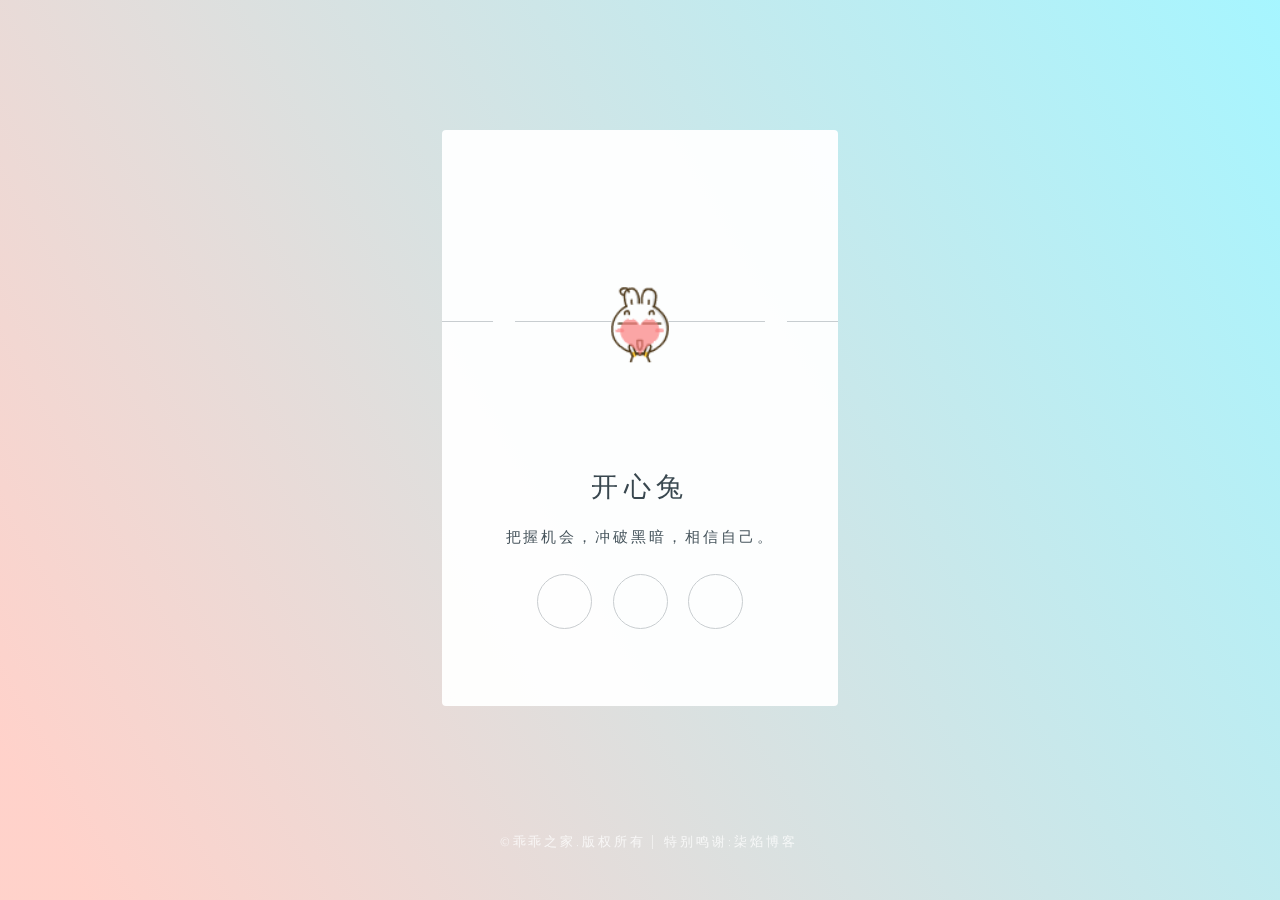
==== index.html @ 8434cc4c "个人主页" ====
<DOCTYPE >
<html>
	<head>
		<title>开心兔-重生</title>
      	<link rel="shortcuticon" href="/favicon.ico" />
		<meta name="keywords" content="开心兔,乖乖博客,重生" />
		<meta name="description" content="星星之火，可以燎原，一缕光能破黑暗。" />
		<meta charset="utf-8" />
		<meta name="viewport" content="width=device-width, initial-scale=1" />
		<!--[if lte IE 8]><script src="js/html5shiv.js"></script><![endif]-->
      <link rel="stylesheet" href="css/main.css" />
		<!--[if lte IE 9]><link rel="stylesheet" href="/css/ie9.css" /><![endif]-->
		<!--[if lte IE 8]><link rel="stylesheet" href="/css/ie8.css" /><![endif]-->
		<noscript><link rel="stylesheet" href="css/noscript.css" /></noscript>
	</head>
	<body class="is-loading">
     

		<!-- Wrapper -->
			<div id="wrapper">

				<!-- Main -->
					<section id="main">
						<header>
							<span class="avatar"><img src="logo.jpg" alt="你好啊！"  width="250px"/></span>
							<h1>开心兔</h1>
							<p>把握机会，冲破黑暗，相信自己。</p>
						</header>
						
						<footer>
							<ul class="icons">
							    <li><a href="https://yingzhen.wang" class="fa-home">博客</a></li>
							    <li><a href="https://ggbkb.com" class="fa-WordPress">网站</a></li>
							    <li><a href="https://weibo.com/3911672934" class="fa-weibo">微博</a></li>
							</ul>
						</footer>
					</section>

				<!-- Footer -->
					<footer id="footer">
						<ul class="copyright">
							<li>&copy;<a href="https://ggbkb.com">乖乖之家</a>.版权所有</li><li>特别鸣谢:<a href="https://wangwenbo.cn">柒焰博客</a></li>
                                 </ul>
                      <br>
 
 <!--                            <center><script type="text/javascript">var cnzz_protocol = (("https:" == document.location.protocol) ? " https://" : " http://");document.write(unescape("%3Cspan id='cnzz_stat_icon_1272829825'%3E%3C/span%3E%3Cscript src='" + cnzz_protocol + "s22.cnzz.com/z_stat.php%3Fid%3D1272829825%26show%3Dpic' type='text/javascript'%3E%3C/script%3E"));</script></center>
 -->
					</footer>

			</div>

		<!--Scripts -->
			<!--[if lte IE 8]><script src="//cdn.bootcss.com/respond.js/1.4.2/respond.min.js"></script><![endif]-->
			<script>
				if ('addEventListener' in window) {
					window.addEventListener('load', function() { document.body.className = document.body.className.replace(/\bis-loading\b/, ''); });
					document.body.className += (navigator.userAgent.match(/(MSIE|rv:11\.0)/) ? ' is-ie' : '');
				}
			</script>

      		<script>
			(function(){
			var bp = document.createElement('script');
			var curProtocol = window.location.protocol.split(':')[0];
			if (curProtocol === 'https') {
			bp.src = 'https://zz.bdstatic.com/linksubmit/push.js';
			}
			else {
			bp.src = 'http://push.zhanzhang.baidu.com/push.js';
			}
			var s = document.getElementsByTagName("script")[0];
			s.parentNode.insertBefore(bp, s);
			})();
			</script>
      
			<script>(function(){
			var src = (document.location.protocol == "http:") ? "http://js.passport.qihucdn.com/11.0.1.js?2d40d2a9dfdc6b1e8508435c47dd4ff7":"https://jspassport.ssl.qhimg.com/11.0.1.js?2d40d2a9dfdc6b1e8508435c47dd4ff7";
			document.write('<script src="' + src + '" id="sozz"><\/script>');
			})();
			</script>


	</body>
  

</html>
---- css/main.css ----
@charset "UTF-8";
@import url(https://apps.bdimg.com/libs/fontawesome/4.4.0/css/font-awesome.min.css);
@import url("https://fonts.googleapis.com/css?family=Source+Sans+Pro:300");

/*
	Identity by HTML5 UP
	html5up.net | @n33co
	Free for personal and commercial use under the CCA 3.0 license (html5up.net/license)
*/

/* Reset */

	html, body, div, span, applet, object, iframe, h1, h2, h3, h4, h5, h6, p, blockquote, pre, a, abbr, acronym, address, big, cite, code, del, dfn, em, img, ins, kbd, q, s, samp, small, strike, strong, sub, sup, tt, var, b, u, i, center, dl, dt, dd, ol, ul, li, fieldset, form, label, legend, table, caption, tbody, tfoot, thead, tr, th, td, article, aside, canvas, details, embed, figure, figcaption, footer, header, hgroup, menu, nav, output, ruby, section, summary, time, mark, audio, video {
		margin: 0;
		padding: 0;
		border: 0;
		font-size: 100%;
		font: inherit;
		vertical-align: baseline;
	}

	article, aside, details, figcaption, figure, footer, header, hgroup, menu, nav, section {
		display: block;
	}

	body {
		line-height: 1;
	}

	ol, ul {
		list-style: none;
	}

	blockquote, q {
		quotes: none;
	}

	blockquote:before, blockquote:after, q:before, q:after {
		content: '';
		content: none;
	}

	table {
		border-collapse: collapse;
		border-spacing: 0;
	}

	body {
		-webkit-text-size-adjust: none;
	}

/* Box Model */

	*, *:before, *:after {
		-moz-box-sizing: border-box;
		-webkit-box-sizing: border-box;
		box-sizing: border-box;
	}

/* Basic */

	@media screen and (max-width: 480px) {

		html, body {
			min-width: 320px;
		}

	}

	body.is-loading *, body.is-loading *:before, body.is-loading *:after {
		-moz-animation: none !important;
		-webkit-animation: none !important;
		-ms-animation: none !important;
		animation: none !important;
		-moz-transition: none !important;
		-webkit-transition: none !important;
		-ms-transition: none !important;
		transition: none !important;
	}

	html {
		height: 100%;
	}

	body {
		height: 100%;
		background-color: #ffffff;
		background-image: url(""), -moz-linear-gradient(60deg, rgba(255, 165, 150, 0.5) 5%, rgba(0, 228, 255, 0.35)), url("../../images/bg.jpg");
		background-image: url(""), -webkit-linear-gradient(60deg, rgba(255, 165, 150, 0.5) 5%, rgba(0, 228, 255, 0.35)), url("../../images/bg.jpg");
		background-image: url(""), -ms-linear-gradient(60deg, rgba(255, 165, 150, 0.5) 5%, rgba(0, 228, 255, 0.35)), url("../../images/bg.jpg");
		background-image: url(""), linear-gradient(60deg, rgba(255, 165, 150, 0.5) 5%, rgba(0, 228, 255, 0.35)), url("../../images/bg.jpg");
		background-repeat: repeat,			no-repeat,			no-repeat;
		background-size: 100px 100px, cover,				cover;
		background-position: top left,		center center,		bottom centr;
		background-attachment: fixed,			fixed,				fixed;
	}

		body:after {
			content: '';
			display: block;
			position: fixed;
			top: 0;
			left: 0;
			width: 100%;
			height: inherit;
			opacity: 0;
			z-index: 1;
			background-color: #ffffff;
			background-image: url(""), -moz-linear-gradient(60deg, rgba(255, 165, 150, 0.5) 5%, rgba(0, 228, 255, 0.35));
			background-image: url(""), -webkit-linear-gradient(60deg, rgba(255, 165, 150, 0.5) 5%, rgba(0, 228, 255, 0.35));
			background-image: url(""), -ms-linear-gradient(60deg, rgba(255, 165, 150, 0.5) 5%, rgba(0, 228, 255, 0.35));
			background-image: url(""), linear-gradient(60deg, rgba(255, 165, 150, 0.5) 5%, rgba(0, 228, 255, 0.35));
			background-repeat: repeat,			no-repeat;
			background-size: 100px 100px, cover;
			background-position: top left,		center center;
			-moz-transition: opacity 1.75s ease-out;
			-webkit-transition: opacity 1.75s ease-out;
			-ms-transition: opacity 1.75s ease-out;
			transition: opacity 1.75s ease-out;
		}

		body.is-loading:after {
			opacity: 1;
		}

/* Type */

	body, input, select, textarea {
		color: #414f57;
		font-family: "Source Sans Pro", Helvetica, sans-serif;
		font-size: 14pt;
		font-weight: 300;
		line-height: 2;
		letter-spacing: 0.2em;
		text-transform: uppercase;
	}

		@media screen and (max-width: 1680px) {

			body, input, select, textarea {
				font-size: 11pt;
			}

		}

		@media screen and (max-width: 480px) {

			body, input, select, textarea {
				font-size: 10pt;
				line-height: 1.75;
			}

		}

	a {
		-moz-transition: color 0.2s ease, border-color 0.2s ease;
		-webkit-transition: color 0.2s ease, border-color 0.2s ease;
		-ms-transition: color 0.2s ease, border-color 0.2s ease;
		transition: color 0.2s ease, border-color 0.2s ease;
		color: inherit;
		text-decoration: none;
	}

		a:before {
			-moz-transition: color 0.2s ease, text-shadow 0.2s ease;
			-webkit-transition: color 0.2s ease, text-shadow 0.2s ease;
			-ms-transition: color 0.2s ease, text-shadow 0.2s ease;
			transition: color 0.2s ease, text-shadow 0.2s ease;
		}

		a:hover {
			color: #ff7496;
		}

	strong, b {
		color: #313f47;
	}

	em, i {
		font-style: italic;
	}

	p {
		margin: 0 0 1.5em 0;
	}

	h1, h2, h3, h4, h5, h6 {
		color: #313f47;
		line-height: 1.5;
		margin: 0 0 0.75em 0;
	}

		h1 a, h2 a, h3 a, h4 a, h5 a, h6 a {
			color: inherit;
			text-decoration: none;
		}

	h1 {
		font-size: 1.85em;
		letter-spacing: 0.22em;
		margin: 0 0 0.525em 0;
	}

	h2 {
		font-size: 1.25em;
	}

	h3 {
		font-size: 1em;
	}

	h4 {
		font-size: 1em;
	}

	h5 {
		font-size: 1em;
	}

	h6 {
		font-size: 1em;
	}

	@media screen and (max-width: 480px) {

		h1 {
			font-size: 1.65em;
		}

	}

	sub {
		font-size: 0.8em;
		position: relative;
		top: 0.5em;
	}

	sup {
		font-size: 0.8em;
		position: relative;
		top: -0.5em;
	}

	hr {
		border: 0;
		border-bottom: solid 1px #c8cccf;
		margin: 3em 0;
	}

/* Form */

	form {
		margin: 0 0 1.5em 0;
	}

		form > .field {
			margin: 0 0 1.5em 0;
		}

			form > .field > :last-child {
				margin-bottom: 0;
			}

	label {
		color: #313f47;
		display: block;
		font-size: 0.9em;
		margin: 0 0 0.75em 0;
	}

	input[type="text"],
	input[type="password"],
	input[type="email"],
	input[type="tel"],
	select,
	textarea {
		-moz-appearance: none;
		-webkit-appearance: none;
		-ms-appearance: none;
		appearance: none;
		border-radius: 4px;
		border: solid 1px #c8cccf;
		color: inherit;
		display: block;
		outline: 0;
		padding: 0 1em;
		text-decoration: none;
		width: 100%;
	}

		input[type="text"]:invalid,
		input[type="password"]:invalid,
		input[type="email"]:invalid,
		input[type="tel"]:invalid,
		select:invalid,
		textarea:invalid {
			box-shadow: none;
		}

		input[type="text"]:focus,
		input[type="password"]:focus,
		input[type="email"]:focus,
		input[type="tel"]:focus,
		select:focus,
		textarea:focus {
			border-color: #ff7496;
		}

	.select-wrapper {
		text-decoration: none;
		display: block;
		position: relative;
	}

		.select-wrapper:before {
			content: "�?;
			-moz-osx-font-smoothing: grayscale;
			-webkit-font-smoothing: antialiased;
			font-family: FontAwesome;
			font-style: normal;
			font-weight: normal;
			text-transform: none !important;
		}

		.select-wrapper:before {
			color: #c8cccf;
			display: block;
			height: 2.75em;
			line-height: 2.75em;
			pointer-events: none;
			position: absolute;
			right: 0;
			text-align: center;
			top: 0;
			width: 2.75em;
		}

		.select-wrapper select::-ms-expand {
			display: none;
		}

	input[type="text"],
	input[type="password"],
	input[type="email"],
	select {
		height: 2.75em;
	}

	textarea {
		padding: 0.75em 1em;
	}

	input[type="checkbox"],
	input[type="radio"] {
		-moz-appearance: none;
		-webkit-appearance: none;
		-ms-appearance: none;
		appearance: none;
		display: block;
		float: left;
		margin-right: -2em;
		opacity: 0;
		width: 1em;
		z-index: -1;
	}

		input[type="checkbox"] + label,
		input[type="radio"] + label {
			text-decoration: none;
			color: #414f57;
			cursor: pointer;
			display: inline-block;
			font-size: 1em;
			font-weight: 300;
			padding-left: 2.4em;
			padding-right: 0.75em;
			position: relative;
		}

			input[type="checkbox"] + label:before,
			input[type="radio"] + label:before {
				-moz-osx-font-smoothing: grayscale;
				-webkit-font-smoothing: antialiased;
				font-family: FontAwesome;
				font-style: normal;
				font-weight: normal;
				text-transform: none !important;
			}

			input[type="checkbox"] + label:before,
			input[type="radio"] + label:before {
				border-radius: 4px;
				border: solid 1px #c8cccf;
				content: '';
				display: inline-block;
				height: 1.65em;
				left: 0;
				line-height: 1.58125em;
				position: absolute;
				text-align: center;
				top: 0.15em;
				width: 1.65em;
			}

		input[type="checkbox"]:checked + label:before,
		input[type="radio"]:checked + label:before {
			color: #ff7496;
			content: '\f00c';
		}

		input[type="checkbox"]:focus + label:before,
		input[type="radio"]:focus + label:before {
			border-color: #ff7496;
		}

	input[type="checkbox"] + label:before {
		border-radius: 4px;
	}

	input[type="radio"] + label:before {
		border-radius: 100%;
	}

	::-webkit-input-placeholder {
		color: #616f77 !important;
		opacity: 1.0;
	}

	:-moz-placeholder {
		color: #616f77 !important;
		opacity: 1.0;
	}

	::-moz-placeholder {
		color: #616f77 !important;
		opacity: 1.0;
	}

	:-ms-input-placeholder {
		color: #616f77 !important;
		opacity: 1.0;
	}

	.formerize-placeholder {
		color: #616f77 !important;
		opacity: 1.0;
	}

/* Icon */

	.icon {
		text-decoration: none;
		position: relative;
		border-bottom: none;
	}

		.icon:before {
			-moz-osx-font-smoothing: grayscale;
			-webkit-font-smoothing: antialiased;
			font-family: FontAwesome;
			font-style: normal;
			font-weight: normal;
			text-transform: none !important;
		}

		.icon > .label {
			display: none;
		}

/* List */

	ol {
		list-style: decimal;
		margin: 0 0 1.5em 0;
		padding-left: 1.25em;
	}

		ol li {
			padding-left: 0.25em;
		}

	ul {
		list-style: disc;
		margin: 0 0 1.5em 0;
		padding-left: 1em;
	}

		ul li {
			padding-left: 0.5em;
		}

		ul.alt {
			list-style: none;
			padding-left: 0;
		}

			ul.alt li {
				border-top: solid 1px #c8cccf;
				padding: 0.5em 0;
			}

				ul.alt li:first-child {
					border-top: 0;
					padding-top: 0;
				}

		ul.icons {
			cursor: default;
			list-style: none;
			padding-left: 0;
			margin-top: -0.675em;
		}

			ul.icons li {
				display: inline-block;
				padding: 0.675em 0.5em;
			}

				ul.icons li a {
					text-decoration: none;
					position: relative;
					display: block;
					width: 3.75em;
					height: 3.75em;
					border-radius: 100%;
					border: solid 1px #c8cccf;
					line-height: 3.75em;
					overflow: hidden;
					text-align: center;
					text-indent: 3.75em;
					white-space: nowrap;
				}

					ul.icons li a:before {
						-moz-osx-font-smoothing: grayscale;
						-webkit-font-smoothing: antialiased;
						font-family: FontAwesome;
						font-style: normal;
						font-weight: normal;
						text-transform: none !important;
					}

					ul.icons li a:before {
						color: #ffffff;
						text-shadow: 1.25px 0px 0px #c8cccf, -1.25px 0px 0px #c8cccf, 0px 1.25px 0px #c8cccf, 0px -1.25px 0px #c8cccf;
					}

					ul.icons li a:hover:before {
						text-shadow: 1.25px 0px 0px #ff7496, -1.25px 0px 0px #ff7496, 0px 1.25px 0px #ff7496, 0px -1.25px 0px #ff7496;
					}

					ul.icons li a:before {
						position: absolute;
						top: 0;
						left: 0;
						width: inherit;
						height: inherit;
						font-size: 1.85rem;
						line-height: inherit;
						text-align: center;
						text-indent: 0;
					}

					ul.icons li a:hover {
						border-color: #ff7496;
					}

			@media screen and (max-width: 480px) {

				ul.icons li a:before {
					font-size: 1.5rem;
				}

			}

		ul.actions {
			cursor: default;
			list-style: none;
			padding-left: 0;
		}

			ul.actions li {
				display: inline-block;
				padding: 0 0.75em 0 0;
				vertical-align: middle;
			}

				ul.actions li:last-child {
					padding-right: 0;
				}

	dl {
		margin: 0 0 1.5em 0;
	}

		dl dt {
			display: block;
			margin: 0 0 0.75em 0;
		}

		dl dd {
			margin-left: 1.5em;
		}

/* Button */

	input[type="submit"],
	input[type="reset"],
	input[type="button"],
	button,
	.button {
		-moz-appearance: none;
		-webkit-appearance: none;
		-ms-appearance: none;
		appearance: none;
		-moz-transition: background-color 0.2s ease-in-out, border-color 0.2s ease-in-out, color 0.2s ease-in-out;
		-webkit-transition: background-color 0.2s ease-in-out, border-color 0.2s ease-in-out, color 0.2s ease-in-out;
		-ms-transition: background-color 0.2s ease-in-out, border-color 0.2s ease-in-out, color 0.2s ease-in-out;
		transition: background-color 0.2s ease-in-out, border-color 0.2s ease-in-out, color 0.2s ease-in-out;
		display: inline-block;
		height: 2.75em;
		line-height: 2.75em;
		padding: 0 1.5em;
		background-color: transparent;
		border-radius: 4px;
		border: solid 1px #c8cccf;
		color: #414f57 !important;
		cursor: pointer;
		text-align: center;
		text-decoration: none;
		white-space: nowrap;
	}

		input[type="submit"]:hover,
		input[type="reset"]:hover,
		input[type="button"]:hover,
		button:hover,
		.button:hover {
			border-color: #ff7496;
			color: #ff7496 !important;
		}

		input[type="submit"].icon,
		input[type="reset"].icon,
		input[type="button"].icon,
		button.icon,
		.button.icon {
			padding-left: 1.35em;
		}

			input[type="submit"].icon:before,
			input[type="reset"].icon:before,
			input[type="button"].icon:before,
			button.icon:before,
			.button.icon:before {
				margin-right: 0.5em;
			}

		input[type="submit"].fit,
		input[type="reset"].fit,
		input[type="button"].fit,
		button.fit,
		.button.fit {
			display: block;
			width: 100%;
			margin: 0 0 0.75em 0;
		}

		input[type="submit"].small,
		input[type="reset"].small,
		input[type="button"].small,
		button.small,
		.button.small {
			font-size: 0.8em;
		}

		input[type="submit"].big,
		input[type="reset"].big,
		input[type="button"].big,
		button.big,
		.button.big {
			font-size: 1.35em;
		}

		input[type="submit"].disabled, input[type="submit"]:disabled,
		input[type="reset"].disabled,
		input[type="reset"]:disabled,
		input[type="button"].disabled,
		input[type="button"]:disabled,
		button.disabled,
		button:disabled,
		.button.disabled,
		.button:disabled {
			-moz-pointer-events: none;
			-webkit-pointer-events: none;
			-ms-pointer-events: none;
			pointer-events: none;
			opacity: 0.5;
		}

/* Main */

	#main {
		position: relative;
		max-width: 100%;
		min-width: 27em;
		padding: 4.5em 3em 3em 3em ;
		background: #ffffff;
		border-radius: 4px;
		cursor: default;
		opacity: 0.95;
		text-align: center;
		-moz-transform-origin: 50% 50%;
		-webkit-transform-origin: 50% 50%;
		-ms-transform-origin: 50% 50%;
		transform-origin: 50% 50%;
		-moz-transform: rotateX(0deg);
		-webkit-transform: rotateX(0deg);
		-ms-transform: rotateX(0deg);
		transform: rotateX(0deg);
		-moz-transition: opacity 1s ease, -moz-transform 1s ease;
		-webkit-transition: opacity 1s ease, -webkit-transform 1s ease;
		-ms-transition: opacity 1s ease, -ms-transform 1s ease;
		transition: opacity 1s ease, transform 1s ease;
	}

		#main .avatar {
			position: relative;
			display: block;
			margin-bottom: 1.5em;
		}

			#main .avatar img {
				display: block;
				margin: 0 auto;
				border-radius: 100%;
				box-shadow: 0 0 0 1.5em #ffffff;
			}

			#main .avatar:before {
				content: '';
				display: block;
				position: absolute;
				top: 50%;
				left: -3em;
				width: calc(100% + 6em);
				height: 1px;
				z-index: -1;
				background: #c8cccf;
			}

		@media screen and (max-width: 480px) {

			#main {
				min-width: 0;
				width: 100%;
				padding: 4em 2em 2.5em 2em ;
			}

				#main .avatar:before {
					left: -2em;
					width: calc(100% + 4em);
				}

		}

		body.is-loading #main {
			opacity: 0;
			-moz-transform: rotateX(15deg);
			-webkit-transform: rotateX(15deg);
			-ms-transform: rotateX(15deg);
			transform: rotateX(15deg);
		}

/* Footer */

	#footer {
		-moz-align-self: -moz-flex-end;
		-webkit-align-self: -webkit-flex-end;
		-ms-align-self: -ms-flex-end;
		align-self: flex-end;
		width: 100%;
		padding: 1.5em 0 0 0;
		color: rgba(255, 255, 255, 0.75);
		cursor: default;
		text-align: center;
	}

		#footer .copyright {
			margin: 0;
			padding: 0;
			font-size: 0.9em;
			list-style: none;
		}

			#footer .copyright li {
				display: inline-block;
				margin: 0 0 0 0.45em;
				padding: 0 0 0 0.85em;
				border-left: solid 1px rgba(255, 255, 255, 0.5);
				line-height: 1;
			}

				#footer .copyright li:first-child {
					border-left: 0;
				}

/* Wrapper */

	#wrapper {
		display: -moz-flex;
		display: -webkit-flex;
		display: -ms-flex;
		display: flex;
		-moz-align-items: center;
		-webkit-align-items: center;
		-ms-align-items: center;
		align-items: center;
		-moz-justify-content: space-between;
		-webkit-justify-content: space-between;
		-ms-justify-content: space-between;
		justify-content: space-between;
		-moz-flex-direction: column;
		-webkit-flex-direction: column;
		-ms-flex-direction: column;
		flex-direction: column;
		-moz-perspective: 1000px;
		-webkit-perspective: 1000px;
		-ms-perspective: 1000px;
		perspective: 1000px;
		position: relative;
		min-height: 100%;
		padding: 1.5em;
		z-index: 2;
	}

		#wrapper > * {
			z-index: 1;
		}

		#wrapper:before {
			content: '';
			display: block;
		}

		@media screen and (max-width: 360px) {

			#wrapper {
				padding: 0.75em;
			}

		}

		body.is-ie #wrapper {
			height: 100%;
		}
---- css/ie9.css ----
/*
	Identity by HTML5 UP
	html5up.net | @n33co
	Free for personal and commercial use under the CCA 3.0 license (html5up.net/license)
*/

/* Basic */

	body {
		background-image: url("../../images/bg.jpg");
		background-repeat: no-repeat;
		background-size: cover;
		background-position: bottom center;
		background-attachment: fixed;
	}

		body:after {
			display: none;
		}

/* List */

	ul.icons li a:before {
		color: #c8cccf;
	}

	ul.icons li a:hover:before {
		color: #ff7496;
	}

/* Wrapper */

	#wrapper {
		text-align: center;
	}

/* Main */

	#main {
		display: inline-block;
	}
---- css/ie8.css ----
/*
	Identity by HTML5 UP
	html5up.net | @n33co
	Free for personal and commercial use under the CCA 3.0 license (html5up.net/license)
*/

/* List */

	ul.icons li a {
		-ms-behavior: url("assets/js/PIE.htc");
	}

		ul.icons li a:before {
			text-align: center;
			font-size: 26px;
		}

/* Main */

	#main {
		-ms-behavior: url("assets/js/PIE.htc");
	}

		#main .avatar img {
			-ms-behavior: url("assets/js/PIE.htc");
		}

/* Footer */

	#footer {
		color: #fff;
	}

		#footer .copyright li {
			border-left: solid 1px #fff;
		}
---- css/noscript.css ----
/*
	Identity by HTML5 UP
	html5up.net | @n33co
	Free for personal and commercial use under the CCA 3.0 license (html5up.net/license)
*/

/* Basic */

	body:after {
		display: none;
	}

/* Main */

	#main {
		-moz-transform: none !important;
		-webkit-transform: none !important;
		-ms-transform: none !important;
		transform: none !important;
		opacity: 1 !important;
	}
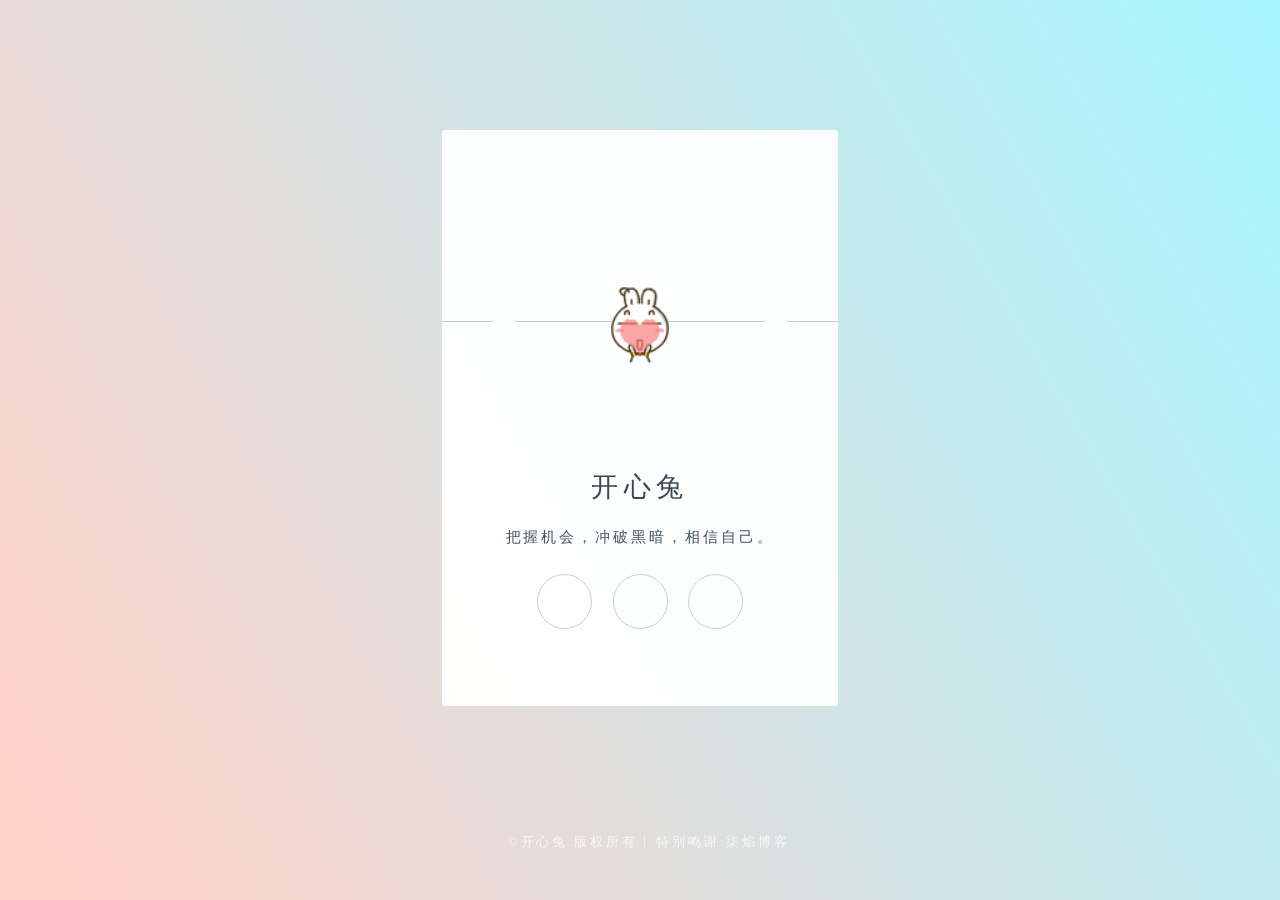
==== commit 3d346906: "Update index.html" ====
--- a/index.html
+++ b/index.html
@@ -1,9 +1,9 @@
 <DOCTYPE >
 <html>
 	<head>
-		<title>开心兔-重生</title>
+		<title>开心兔-几杯懒散几杯愁</title>
       	<link rel="shortcuticon" href="/favicon.ico" />
-		<meta name="keywords" content="开心兔,乖乖博客,重生" />
+		<meta name="keywords" content="开心兔,乖乖博客,重生，几杯懒散几杯愁" />
 		<meta name="description" content="星星之火，可以燎原，一缕光能破黑暗。" />
 		<meta charset="utf-8" />
 		<meta name="viewport" content="width=device-width, initial-scale=1" />
@@ -29,8 +29,8 @@
 						
 						<footer>
 							<ul class="icons">
-							    <li><a href="https://yingzhen.wang" class="fa-home">博客</a></li>
-							    <li><a href="https://ggbkb.com" class="fa-WordPress">网站</a></li>
+							    <li><a href="https://bi6.top" class="fa-home">博客</a></li>
+							    <li><a href="https://bi6.top" class="fa-WordPress">网站</a></li>
 							    <li><a href="https://weibo.com/3911672934" class="fa-weibo">微博</a></li>
 							</ul>
 						</footer>
@@ -39,7 +39,7 @@
 				<!-- Footer -->
 					<footer id="footer">
 						<ul class="copyright">
-							<li>&copy;<a href="https://ggbkb.com">乖乖之家</a>.版权所有</li><li>特别鸣谢:<a href="https://wangwenbo.cn">柒焰博客</a></li>
+							<li>&copy;<a href="https://bi6.top">开心兔</a>.版权所有</li><li>特别鸣谢:<a href="https://wangwenbo.cn">柒焰博客</a></li>
                                  </ul>
                       <br>
  
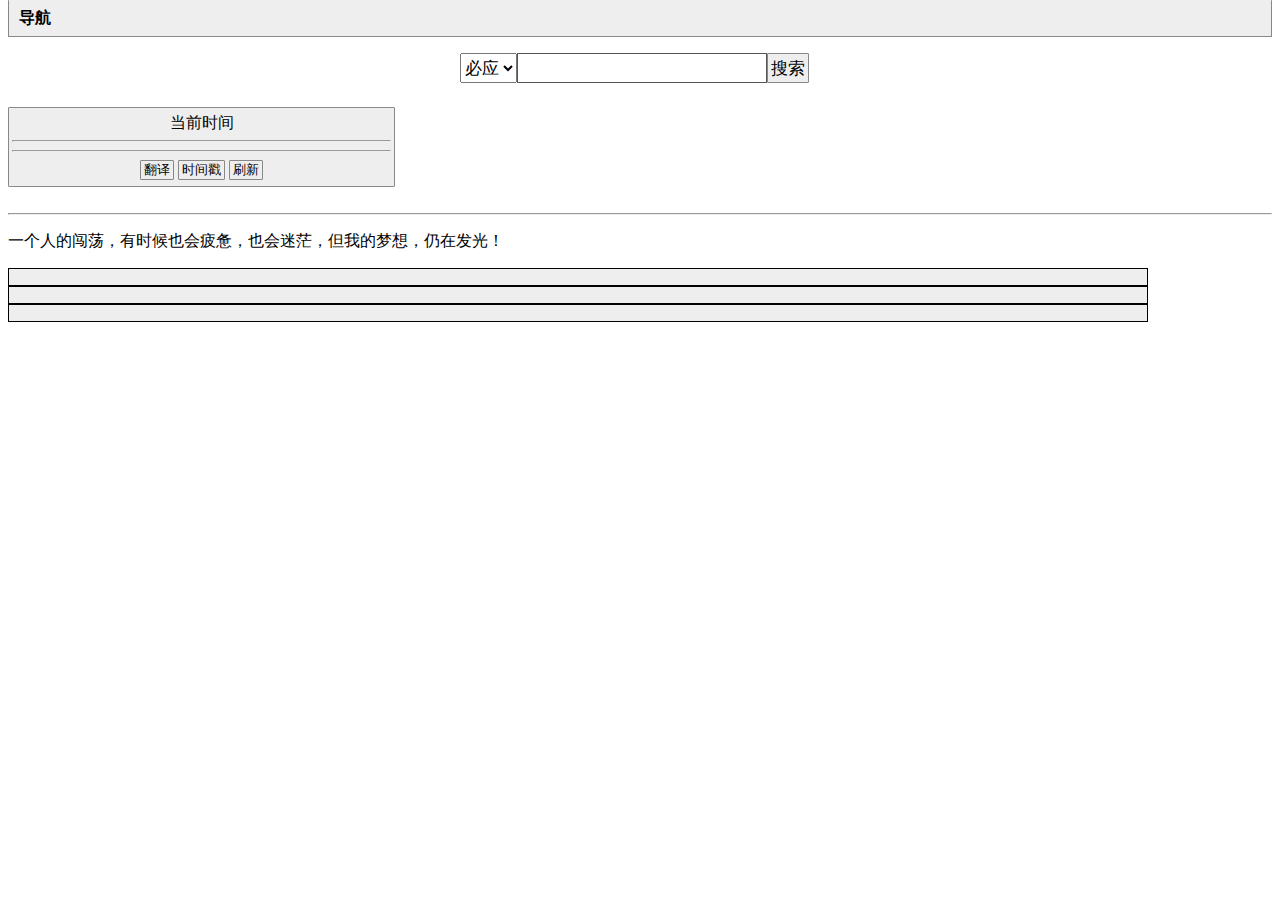
==== commit 13d3ef68: "更新主页" ====
--- a/index.html
+++ b/index.html
@@ -1,86 +1,521 @@
-<DOCTYPE >
+<!-- TODO 网站名称之间不要加空格，程序自动处理 -->
 <html>
-	<head>
-		<title>开心兔-几杯懒散几杯愁</title>
-      	<link rel="shortcuticon" href="/favicon.ico" />
-		<meta name="keywords" content="开心兔,乖乖博客,重生，几杯懒散几杯愁" />
-		<meta name="description" content="星星之火，可以燎原，一缕光能破黑暗。" />
-		<meta charset="utf-8" />
-		<meta name="viewport" content="width=device-width, initial-scale=1" />
-		<!--[if lte IE 8]><script src="js/html5shiv.js"></script><![endif]-->
-      <link rel="stylesheet" href="css/main.css" />
-		<!--[if lte IE 9]><link rel="stylesheet" href="/css/ie9.css" /><![endif]-->
-		<!--[if lte IE 8]><link rel="stylesheet" href="/css/ie8.css" /><![endif]-->
-		<noscript><link rel="stylesheet" href="css/noscript.css" /></noscript>
-	</head>
-	<body class="is-loading">
-     
-
-		<!-- Wrapper -->
-			<div id="wrapper">
-
-				<!-- Main -->
-					<section id="main">
-						<header>
-							<span class="avatar"><img src="logo.jpg" alt="你好啊！"  width="250px"/></span>
-							<h1>开心兔</h1>
-							<p>把握机会，冲破黑暗，相信自己。</p>
-						</header>
-						
-						<footer>
-							<ul class="icons">
-							    <li><a href="https://bi6.top" class="fa-home">博客</a></li>
-							    <li><a href="https://bi6.top" class="fa-WordPress">网站</a></li>
-							    <li><a href="https://weibo.com/3911672934" class="fa-weibo">微博</a></li>
-							</ul>
-						</footer>
-					</section>
-
-				<!-- Footer -->
-					<footer id="footer">
-						<ul class="copyright">
-							<li>&copy;<a href="https://bi6.top">开心兔</a>.版权所有</li><li>特别鸣谢:<a href="https://wangwenbo.cn">柒焰博客</a></li>
-                                 </ul>
-                      <br>
- 
- <!--                            <center><script type="text/javascript">var cnzz_protocol = (("https:" == document.location.protocol) ? " https://" : " http://");document.write(unescape("%3Cspan id='cnzz_stat_icon_1272829825'%3E%3C/span%3E%3Cscript src='" + cnzz_protocol + "s22.cnzz.com/z_stat.php%3Fid%3D1272829825%26show%3Dpic' type='text/javascript'%3E%3C/script%3E"));</script></center>
- -->
-					</footer>
-
+<head>
+<meta charset="utf-8">
+<title>导航</title>
+<base target="_blank" />
+<link rel="icon" href="[data-uri]" type="image/svg+xml">  
+<meta name="viewport" content="width=device-width, initial-scale= 1.0,user-scalable=no, minimum-scale= 1.0, maximum-scale= 1.0"/>
+
+<style type="text/css">
+:root{
+	--colors:CanvasText;
+	--back-color:Canvas;
+	--deep-color:#eee;
+}
+body{
+	background-color: Canvas;
+	color: CanvasText;
+	color-scheme: light dark;
+}
+a:link {color:var(--colors);}
+a:visited {color:var(--colors);}
+a:hover {color:#03E;}
+a{text-decoration:none;}
+
+.aa{
+	overflow:hidden;
+	width:20%;
+	font-size:16px;
+	height:40px;
+	line-height:40px;
+	float:left;
+	text-align:center;
+}
+.ab{
+	overflow:hidden;
+	width:50%;
+	font-size:16px;
+	height:40px;
+	line-height:40px;
+	float:left;
+	text-align:center;
+}
+.cd{
+	width:22%;
+	height:30px;
+	font-size:16px;
+	padding:0px;
+}
+.an{
+	background:var(--deep-color);
+	border:1px solid #888;
+	border-radius:1px;
+	margin:0;
+	padding:0 3px;
+}
+@media(prefers-color-scheme:dark){/* 检测夜间模式 */
+    :root{--deep-color:#333;}
+}
+.BDiv{
+	width:100%;
+	margin-bottom: 20px;
+}
+.ADiv{
+	width:100%;
+	background:var(--deep-color);
+	border:1px solid #888;
+}
+</style>
+</head>
+
+<body topmargin="0">
+<script>
+web={
+	"v":"6",
+	"right":{
+		"first":[
+			{"url":"http://mail.qq.com/","title":"QQ邮箱","text":""},
+			{"url":"https://outlook.live.com/","title":"Outlook","text":""},
+			{"url":"http://mail.163.com/","title":"163邮箱","text":""},
+			{"url":"https:/exmail.qq.com","title":"腾讯企邮","text":""},
+		],
+		"second":[
+			
+			
+	},
+	"left":{
+		"first":[
+			{"url":"http://www.people.com.cn/","title":"人民网","text":""},
+			{"url":"http://bilibili.com","title":"哔哩哔哩","text":""},
+			
+		],
+		"second":[
+			{"url":"https://www.cihai.com.cn/home","title":"辞海","text":""},
+			{"url":"https://xiageba.com/","title":"下歌吧","text":""},
+			{"url":"http://ncpa-classic.cntv.cn/special/gdyysx/top100/index.shtml","title":"古典音乐","text":""},
+			{"url":"https://www.kdocs.cn/latest","title":"金山文档","text":""},
+			{"url":"http://mp.weixin.qq.com/","title":"公众号","text":""},
+			{"url":"http://theuselessweb.com/","title":"乱七八糟","text":""},
+			{"url":"https://wantwords.net/","title":"万词王","text":""},
+			{"url":"http://earth.nullschool.net/zh-cn","title":"全球气象","text":""},
+			{"url":"http://www.gditu.net/","title":"卫星地图","text":""},
+			{"url":"https://gitstars.cfour.top/","title":"gitstars","text":""},
+			{"url":"https://weread.qq.com/","title":"微信读书","text":""},
+			{"url":"https://web.archive.org/","title":"网络档案","text":""},
+			
+		],
+		"div":[
+			{
+				"name": "web云",
+				"links":[
+					{"url":"http://console.cloud.tencent.com","title":"腾讯云","text":""},
+					{"url":"https://www.rainyun.cc/","title":"雨云","text":""},
+					{"url":"https://cloud.baidu.com/","title":"百度云","text":""},
+					{"url":"https://portal.qiniu.com/kodo/bucket","title":"牛七云","text":""},
+					{"url":"https://www.huaweicloud.com/intl/zh-cn","title":"华为云","text":""},
+					{"url":"https://cn.aliyun.com/","title":"阿里云","text":""},
+				]
+			},
+			{
+				"name": "AI",
+				"links":[
+					{"url":"https://kimi.moonshot.cn/","title":"KiMiAI","text":""},
+					{"url":"https://app.suno.ai/","title":"sunoAI","text":""},
+					{"url":"https://copilot.microsoft.com/","title":"Copilot","text":""},
+					{"url":"https://xinghuo.xfyun.cn/desk","title":"讯飞星火","text":""},
+					{"url":"https://yiyan.baidu.com/","title":"文心一言","text":""},
+					{"url":"https://chat.sensetime.com/wb","title":"商汤","text":""},
+					{"url":"https://chatglm.cn/detail","title":"质谱","text":""},
+					{"url":"https://www.doubao.com/chat/","title":"豆包","text":""},
+					{"url":"https://qianwen.aliyun.com/","title":"通义千问","text":""},
+					{"url":"https://tongyi.aliyun.com/zhiwen","title":"通义智文","text":""},
+					{"url":"https://tingwu.aliyun.com/home","title":"通义听悟","text":""},
+					{"url":"https://hunyuan.tencent.com/","title":"混元","text":""},
+					{"url":"https://chat.tiangong.cn/","title":"天工","text":""},
+					{"url":"https://zhiwen.xfyun.cn/","title":"讯飞智文","text":""},
+					{"url":"https://www.baichuan-ai.com/chat","title":"百川","text":""},
+					{"url":"https://lvshi.baidu.com/","title":"法行宝","text":""},
+				]
+			},
+			{
+				"name":"工具",
+				"links":[  
+					{"url":"https://tool.lu/timestamp/","title":"时间戳","text":""},
+					{"url":"https://www.toolhelper.cn/SymmetricEncryption/AES","title":"加密解密","text":""},
+					{"url":"https://easychuan.cn/","title":"轻松传","text":""},
+					{"url":"http://cli.im/","title":"草料","text":""},
+					{"url":"http://qq.ip138.com/converter8.htm","title":"单位转换","text":""},
+					{"url":"https://www.svgviewer.dev/","title":"svg编辑","text":""},
+				]
+			},
+			{
+				"name": "论坛社区",
+				"links":[
+					{"url":"http://www.52pojie.cn/","title":"吾爱破解","text":""},
+					{"url":"https://www.mcshuo.com/","title":"McFun","text":""},
+					{"url":"https://fishpi.cn/","title":"摸鱼派","text":""},
+					{"url":"https://www.quora.com/","title":"quora","text":"国外问答社交"},
+					{"url":"https://www.4d4y.com/forum/index.php","title":"4d4y","text":"数码"},
+					{"url":"https://q.thinkphp.cn","title":"thinkphp","text":""},
+				]
+			},
+			{
+				"name": "编程源码",
+				"links":[
+					{"url":"http://www.luogu.com.cn","title":"洛谷","text":""},
+					{"url":"http://www.jb51.net","title":"脚本之家","text":""},
+					{"url":"http://www.lanrenzhijia.com","title":"懒人之家","text":""},
+					{"url":"https://www.w3school.com.cn/","title":"W3Shool","text":""},
+					{"url":"http://www.jq22.com","title":"jquery","text":""},
+					{"url":"http://www.runoob.com","title":"菜鸟教程","text":""},
+					{"url":"https://stackblitz.com/","title":"在线web","text":""},
+				]
+			},
+			{
+				"name":"百度",
+				"links":[  
+					{"url":"https://pan.baidu.com/disk/main?from=oldversion#/index","title":"百度网盘","text":""},
+					{"url":"https://hanyu.baidu.com/","title":"百度汉语","text":""},
+					{"url":"https://baike.baidu.com/","title":"百度百科","text":""},
+					{"url":"https://tieba.baidu.com/","title":"百度贴吧","text":""},
+					{"url":"https://map.baidu.com/","title":"百度地图","text":""},
+					{"url":"https://image.baidu.com/","title":"百度图片","text":""},
+					{"url":"http://aiqicha.baidu.com","title":"爱企查","text":""},
+					{"url":"https://cloud.baidu.com/","title":"百度云","text":""},
+					{"url":"https://yige.baidu.com/","title":"文心一格","text":""},
+					{"url":"https://yiyan.baidu.com/","title":"文心一言","text":""},
+					{"url":"https://lvshi.baidu.com/","title":"法行宝","text":""},
+				]
+			},
+			{
+				"name": "play",
+				"links":[
+					{"url":"https://handle.antfu.me/","title":"成语handle","text":""},
+					{"url":"https://cheeaun.github.io/chengyu-wordle/","title":"成语wordle","text":""},
+					{"url":"https://dedg3.com/","title":"流动球","text":""},
+					{"url":"https://nianbroken.github.io/Firework_Simulator/","title":"烟花模拟","text":""},
+					{"url":"https://www.worchle.com/mathic/","title":"加法连线","text":""},
+				]
+			},
+			{
+				"name": "网盘",
+				"links":[
+					{"url":"https://pan.baidu.com/disk/main?from=oldversion#/index","title":"百度网盘","text":""},
+					{"url":"http://www.aliyundrive.com/drive","title":"阿里云盘","text":""},
+					{"url":"http://up.woozooo.com/mydisk.php","title":"蓝奏云","text":""},
+					{"url":"http://www.weiyun.com/disk","title":"腾讯微云","text":""},
+					{"url":"https://www.jianguoyun.com/d/home","title":"坚果云","text":""},
+				]
+			},
+			{
+				"name": "搜索",
+				"links":[
+					{"url":"http://google.com","title":"谷歌","text":""},
+					{"url":"https://www.sogou.com/","title":"搜狗","text":""},
+					{"url":"https://baidu.com","title":"百度","text":""},
+					{"url":"https://www.bing.com/","title":"必应","text":""},
+					{"url":"https://search.tiangong.cn/","title":"天工","text":""},
+					{"url":"https://devv.ai/zh","title":"devv","text":""},
+					{"url":"https://openperplex.com/","title":"openperplex","text":""},
+					{"url":"https://www.searchforjohn.com/","title":"john汇总搜索","text":""},
+					{"url":"https://explorer.globe.engineer/","title":"逻辑搜素","text":""},
+				]
+			},
+			{
+				"name": "博文社区平台",
+				"links":[
+					{"url":"http://www.csdn.net","title":"CSDN","text":""},
+					{"url":"http://www.cnblogs.com","title":"博客园","text":""},
+					{"url":"http://www.zhihu.com","title":"知乎","text":""},
+					{"url":"http://www.jianshu.com","title":"简书","text":""},
+					{"url":"http://weibo.com","title":"微博","text":""},
+					{"url":"http://segmentfault.com","title":"思否","text":""},
+					{"url":"http://www.oschina.net","title":"开源中国","text":""},
+					{"url":"http://www.360doc.com","title":"个人图书馆","text":""},
+					{"url":"https://www.xiaohongshu.com/","title":"小红书","text":""},
+				]
+			}
+		],
+	},
+}
+
+</script>
+<div style="height:36px;border-top:0;line-height:36px;padding:0 10px;" class="an">
+	<a href="https://github.com/xcdmrCHP/indexWebSite"><b>导航</b></a>
+	<span style="float:right;" id="vNum"></span>
+</div>
+<center>
+	<div style="width:360px;margin:0 auto;">
+		<form action="https://cn.bing.com/search" id="search_form">
+		<span style="float:left;">
+			<select onchange="csearch()" id="search" style="height:30px;font-size:13pt;width: 57px;">
+				<option value="1">必应</option>
+				<option value="0">百度</option>
+				<option value="999">站内搜索</option>
+			</select>
+		</span>
+		<span style="float:left;">
+			<input id="word" name="q" style="width:250px;height:30px;font-size:13pt;border:1px solid #555;" type="search" oninput="searchWeb()" />
+		</span>
+		<span style="float:left;">
+			<input style="height:30px;font-size:13pt;" type="submit" value="搜索" class="an"/>
+		</span>
+		</form>
+	</div>
+</center>
+<br>
+<br>
+<br>
+<div id="searchResult"></div>
+
+<div style="width:100%;display:flex;">
+	<div style="display:flex;flex-direction:column;">
+		<!--左侧上-->
+		<div class="BDiv" id="left_first"></div>
+		<!--左侧中-->
+		<div class="BDiv">
+			<center id="left_select"></center>
+		</div>
+		<!--左侧divs-->
+		<div class="BDiv">
+			<div id="left_div_title" style="display: flex;flex-wrap: wrap;"></div>
+			<div  id="left_div"></div>
+		</div>
+		<!--左侧下-->
+		<div class="BDiv" id="left_second"></div>
+	</div>
+	<!--右侧-->
+	<div style="width: 30%;" class="an">
+		<div id="webjx" style="width:100%;height:1.2em;text-align:center;padding-top:5px;overflow:hidden;">当前时间</div>
+		<hr>
+		<div id="right_first"></div>
+		<hr>
+		<div id="right_second"></div>
+		<div style="width:100%;">
+			<center>
+				<button onclick="div(1)" class="an" >翻译</button>
+				<button onclick="div(2)" class="an" style="margin:0;">时间戳</button>
+				<button onclick="window.history.go(0);" class="an">刷新</button>
+			</center>
+			<textarea style="width:100%;height:70px;display:none;" id="ks" ></textarea>
+			<div id="z1" style="width:100%;display:none;">
+				<button onclick="divs(1)" class="an">翻译</button>
+				<button onclick="divs(2)" class="an">有道</button>
+				<button onclick="ks.value='';" class="an">清空</button>
 			</div>
-
-		<!--Scripts -->
-			<!--[if lte IE 8]><script src="//cdn.bootcss.com/respond.js/1.4.2/respond.min.js"></script><![endif]-->
-			<script>
-				if ('addEventListener' in window) {
-					window.addEventListener('load', function() { document.body.className = document.body.className.replace(/\bis-loading\b/, ''); });
-					document.body.className += (navigator.userAgent.match(/(MSIE|rv:11\.0)/) ? ' is-ie' : '');
-				}
-			</script>
-
-      		<script>
-			(function(){
-			var bp = document.createElement('script');
-			var curProtocol = window.location.protocol.split(':')[0];
-			if (curProtocol === 'https') {
-			bp.src = 'https://zz.bdstatic.com/linksubmit/push.js';
-			}
-			else {
-			bp.src = 'http://push.zhanzhang.baidu.com/push.js';
-			}
-			var s = document.getElementsByTagName("script")[0];
-			s.parentNode.insertBefore(bp, s);
-			})();
-			</script>
-      
-			<script>(function(){
-			var src = (document.location.protocol == "http:") ? "http://js.passport.qihucdn.com/11.0.1.js?2d40d2a9dfdc6b1e8508435c47dd4ff7":"https://jspassport.ssl.qhimg.com/11.0.1.js?2d40d2a9dfdc6b1e8508435c47dd4ff7";
-			document.write('<script src="' + src + '" id="sozz"><\/script>');
-			})();
-			</script>
-
-
-	</body>
-  
-
-</html>+			<div id="z2" style="width:100%;display:none;">
+				<p id="time" style="text-align:center;width:100%;height:1em;word-break:break-all;">a</p>
+				<script>document.getElementById("time").innerText=new Date().getTime()/1000</script>
+			</div>
+		</div>
+	</div>
+</div>
+
+<div style="width:100%;">
+<br>
+<hr>
+<p onClick="aaa();" id='ppp'></p>
+<div class="BDiv">
+	<span id="day"></span>
+	<div style="width:90%;border:1px solid #000;height:16px;background-color:var(--deep-color)">
+		<div style="background-color:#1e90ff;height:100%;width:0%;" id="dayDiv"></div>
+	</div>
+	<span id="week"></span>
+	<div style="width:90%;border:1px solid #000;height:16px;background-color:var(--deep-color)">
+		<div style="background-color:#1e90ff;height:100%;width:0%;" id="weekDiv"></div>
+	</div>
+	<span id="year"></span>
+	<div style="width:90%;border:1px solid #000;height:16px;background-color:var(--deep-color)">
+	<div style="background-color:#1e90ff;height:100%;width:0%;" id="yearDiv"></div>
+</div>
+
+<!--底部提示栏-->
+<div id="bottomTooltip" style="position: fixed;left: 0;right: 0;bottom: 0;background-color: var(--deep-color);border-top:1px solid #888;text-align: center;padding: 10px;display:none;">介绍</div>
+<script>
+document.getElementById("vNum").innerHTML=web.v;
+
+webs=[
+	...web.left.first,
+	...web.left.second,
+	...web.right.first,
+	...web.right.second
+];
+btt=document.getElementById('bottomTooltip');
+item=web.left.first;
+for(let i = 0; i < item.length; i++) {
+    const ele = document.createElement('a');
+	ele.href =item[i].url;
+	ele.innerHTML = "<div class='aa'>" + item[i].title + "</div>";
+    document.getElementById("left_first").appendChild(ele);
+    (function(text) {// 使用 IIFE 来解决闭包问题
+        ele.addEventListener('mouseover', function() {if(text){btt.textContent = text;btt.style.display = 'block';}});
+        ele.addEventListener('mouseout', function() {btt.style.display = 'none';});
+    })(item[i].text);
+}
+item=web.left.second;
+for(let i = 0; i < item.length; i++) {
+    const ele = document.createElement('a');
+	ele.href =item[i].url;
+	ele.innerHTML = "<div class='aa'>" + item[i].title + "</div>";
+    document.getElementById("left_second").appendChild(ele);
+    (function(text) {// 使用 IIFE 来解决闭包问题
+        ele.addEventListener('mouseover', function() {if(text){btt.textContent = text;btt.style.display = 'block';}});
+        ele.addEventListener('mouseout', function() {btt.style.display = 'none';});
+    })(item[i].text);
+}
+item=web.right.first;
+for(let i = 0; i < item.length; i++) {
+    const ele = document.createElement('a');
+	ele.href =item[i].url;
+	ele.innerHTML = "<div class='ab'>" + item[i].title + "</div>";
+    document.getElementById("right_first").appendChild(ele);
+    (function(text) {// 使用 IIFE 来解决闭包问题
+        ele.addEventListener('mouseover', function() {if(text){btt.textContent = text;btt.style.display = 'block';}});
+        ele.addEventListener('mouseout', function() {btt.style.display = 'none';});
+    })(item[i].text);
+}
+item=web.right.second;
+for(let i = 0; i < item.length; i++) {
+    const ele = document.createElement('a');
+	ele.href =item[i].url;
+	ele.innerHTML = "<div class='ab'>" + item[i].title + "</div>";
+    document.getElementById("right_second").appendChild(ele);
+    (function(text) {// 使用 IIFE 来解决闭包问题
+        ele.addEventListener('mouseover', function() {if(text){btt.textContent = text;btt.style.display = 'block';}});
+        ele.addEventListener('mouseout', function() {btt.style.display = 'none';});
+    })(item[i].text);
+}
+function toggleDiv(i) {
+	for(j=0;j<web.left.div.length;j++){
+		document.getElementById("left_div_"+j).style.height="0";
+	}
+	document.getElementById("left_div_"+i).style.height="auto";
+}
+for(i=0;i<web.left.div.length;i++){
+	webs=webs.concat(web.left.div[i].links);
+	document.getElementById("left_div_title").innerHTML+="<div class='ADiv' style=\"width: auto;height: 36px;line-height: 36px;padding: 0 10px;flex: 0 0 auto;white-space: nowrap;box-sizing: border-box;\" onclick=\"toggleDiv("+i+");\" >"+web.left.div[i].name+"</div>";
+	var str="<div class='ADiv' id='left_div_"+i+"' style='overflow: hidden;'></div>";
+	document.getElementById("left_div").innerHTML+=str;
+	for(j=0;j<web.left.div[i].links.length;j++){
+		const ele = document.createElement('a');
+		ele.href = web.left.div[i].links[j].url;
+		ele.innerHTML = "<div class='aa'>" + web.left.div[i].links[j].title + "</div>";
+		document.getElementById("left_div_"+i).appendChild(ele);
+		// 事件监听器使用事件委托处理
+		ele.dataset.tooltip = web.left.div[i].links[j].text;
+	}
+	document.getElementById("left_div_"+i).style.height="0";
+}
+// 事件委托处理鼠标悬停事件
+document.getElementById("left_div").addEventListener('mouseover', function (event) {
+    if (event.target.closest('a') && event.target.closest('a').dataset.tooltip) {
+        const text = event.target.closest('a').dataset.tooltip;
+        document.getElementById('bottomTooltip').textContent = text;
+        document.getElementById('bottomTooltip').style.display = 'block';
+    }
+});
+// 事件委托处理鼠标移出事件
+document.getElementById("left_div").addEventListener('mouseout', function (event) {
+    if (event.target.closest('a') && event.target.closest('a').dataset.tooltip) {
+        document.getElementById('bottomTooltip').style.display = 'none';
+    }
+});
+setInterval("time.innerHTML=new Date().toLocaleString()+' 星期'+'日一二三四五六'.charAt(new Date().getDay());",1000);
+setInterval("day.innerHTML='今天已过'+timePercent(1)*100+'%';dayDiv.style.width=timePercent(1)*100+'%';",1000);
+setInterval("week.innerHTML='本周已过'+timePercent(2)*100+'%';weekDiv.style.width=timePercent(2)*100+'%';",1000);
+setInterval("year.innerHTML='今年已过'+timePercent(4)+'天 '+timePercent(3)*100+'%';yearDiv.style.width=timePercent(3)*100+'%';",1000);
+function timePercent(timePercentValue){
+	if(timePercentValue==0){//今天已过秒数
+		return Math.floor((Date.now()/1000+3600*8)%(24*3600));
+	}
+	else if(timePercentValue==1){//天百分比
+		return timePercent(0)/(24*3600);
+	}
+	else if(timePercentValue==2){//周百分比
+		return ((new Date().getDay()==0?6:new Date().getDay()-1)*24*3600+timePercent(0))/(7*24*3600);
+	}
+	else if(timePercentValue==3){//年百分比
+		return Math.floor((new Date().getTime()-new Date(new Date().getFullYear()+'-01-01').getTime())/1000)/Math.floor((new Date(new Date().getFullYear()+1,0,1)-new Date(new Date().getFullYear(),0,1))/1000);
+	}
+	else if(timePercentValue==4){//今年已过天数
+		return Math.floor((new Date().getTime()-new Date(new Date().getFullYear()+'-01-01').getTime())/(1000*3600*24));
+	}
+}
+
+function searchWeb() {//站内搜索
+	if(document.getElementById('search').value==999){
+		const query = document.getElementById('word').value.toLowerCase();
+		const resultsDiv = document.getElementById('searchResult');
+		resultsDiv.innerHTML = ''; // 清空之前的结果
+		if (query) {
+			const filteredEntries = webs.filter(entry => 
+				entry.url.toLowerCase().includes(query) ||
+				entry.title.toLowerCase().includes(query) ||
+				entry.text.toLowerCase().includes(query)
+			);
+			if (filteredEntries.length > 0) {
+				filteredEntries.forEach(entry => {
+					const entryDiv = document.createElement('div');
+					entryDiv.innerHTML = `<p>${entry.title} - <a href="${entry.url}" target="_blank">${entry.url}</a> ${entry.text}</p>`;
+					resultsDiv.appendChild(entryDiv);
+				});
+			} else resultsDiv.innerHTML = '<p>无结果</p>';
+		}
+	}
+}
+</script>
+</div>
+</div>
+</body>
+<script>
+function div(n){
+	z1.style.display="none";
+	z2.style.display="none";
+	ks.style.display="none";
+	if(n==1){
+		z1.style.display="inline";
+		ks.style.display="inline";
+	}
+	else if(n==2){
+		z2.style.display="inline";
+		ks.style.display="inline";
+	}
+}
+function divs(n){//工具栏按钮行动
+	if(n==1){
+		window.open("http://fanyi.baidu.com/#en/zh/"+ks.value,'_blank').location;
+	}
+	else if(n==2){
+		window.open("https://www.youdao.com/result?lang=en&word="+ks.value,'_blank').location;
+	}
+}
+
+function aaa(){
+	var t=[
+		"没有热忱，世间便无进步。",
+		"让我们将事前的忧虑，换为事前的思考和计划吧！",
+		"目标的坚定是性格中最必要的力量源泉之一，也是成功的利器之一。没有它，天才也会在矛盾无定的迷径中徒劳无功。",
+		"一个人的闯荡，有时候也会疲惫，也会迷茫，但我的梦想，仍在发光！",
+		"这世界从来不缺想法，不缺梦想，也不缺计划，而是缺少行动。",
+		"不为模糊不清的未来过分担忧，只为清清楚楚的现在奋发图强。",
+		"自己选择的路就要坚持走下去，路上的艰辛无需抱怨。",
+	];
+	document.getElementById("ppp").innerHTML=t[Math.floor(Math.random()*4)];
+}
+
+function csearch(){//选择搜索引擎
+	a=document.getElementById("search");
+	if(a.value=="0"){
+		document.getElementById("search_form").action="https://www.baidu.com/s";
+		document.getElementById("word").name="wd";
+	}
+	else if(a.value=="1"){
+		document.getElementById("search_form").action="https://cn.bing.com/search";
+		document.getElementById("word").name="q";
+	}
+}
+aaa();
+setInterval("webjx.innerHTML=new Date().toLocaleString()+' 星期'+'日一二三四五六'.charAt(new Date().getDay());",1000);//时间
+</script>
+</html>
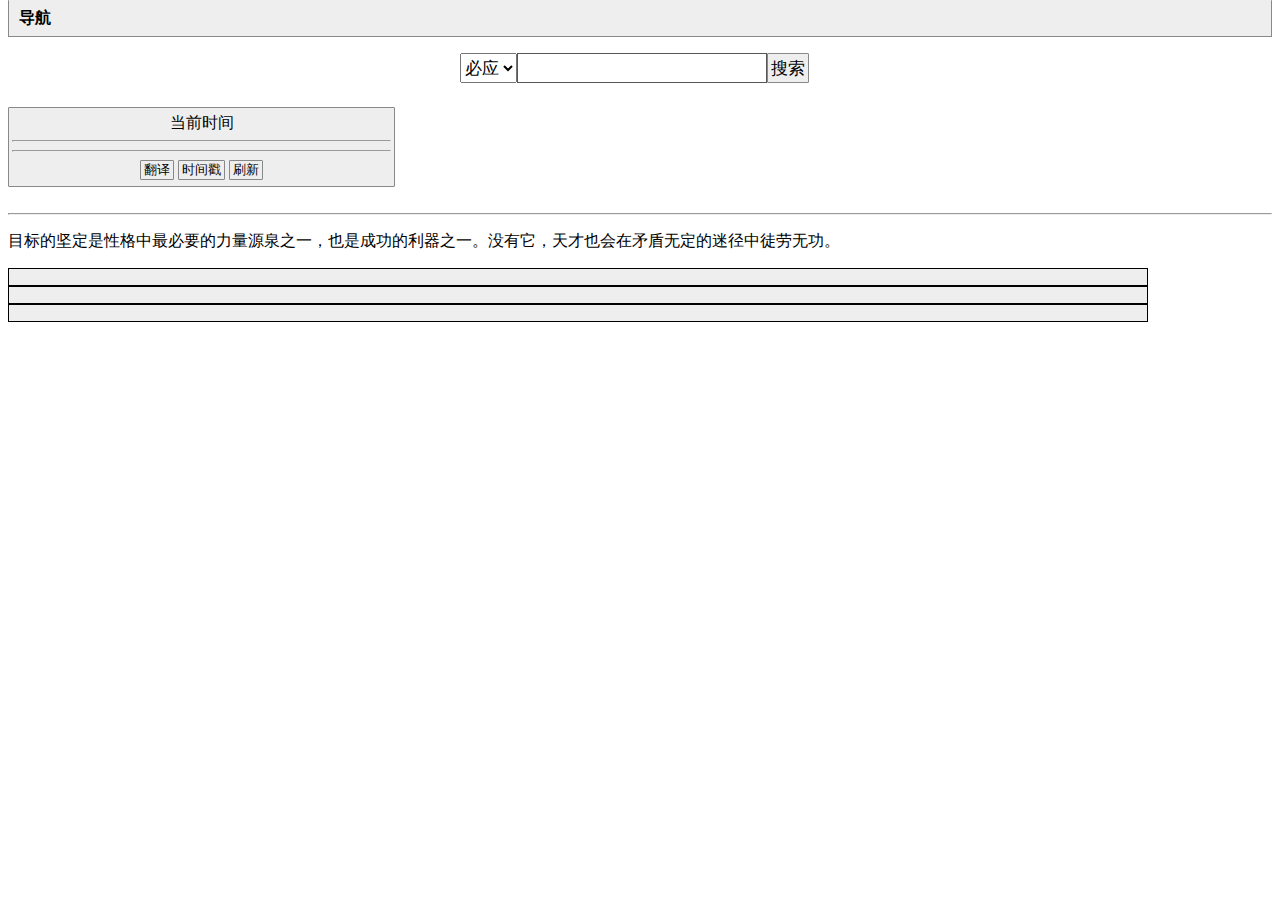
==== commit cdec0c8d: "gengxin" ====
--- a/index.html
+++ b/index.html
@@ -75,13 +75,14 @@
 	"v":"6",
 	"right":{
 		"first":[
-			{"url":"http://mail.qq.com/","title":"QQ邮箱","text":""},
+			{"url":"https://bi6.top","title":"占位","text":""},
+			{"url":"https://bi6.top","title":"占位","text":""},
+		],
+		"second":[
+		    {"url":"http://mail.qq.com/","title":"QQ邮箱","text":""},
 			{"url":"https://outlook.live.com/","title":"Outlook","text":""},
 			{"url":"http://mail.163.com/","title":"163邮箱","text":""},
 			{"url":"https:/exmail.qq.com","title":"腾讯企邮","text":""},
-		],
-		"second":[
-			
 			
 	},
 	"left":{
@@ -242,7 +243,7 @@
 
 </script>
 <div style="height:36px;border-top:0;line-height:36px;padding:0 10px;" class="an">
-	<a href="https://github.com/xcdmrCHP/indexWebSite"><b>导航</b></a>
+	<a href="https://bi6.top"><b>导航</b></a>
 	<span style="float:right;" id="vNum"></span>
 </div>
 <center>
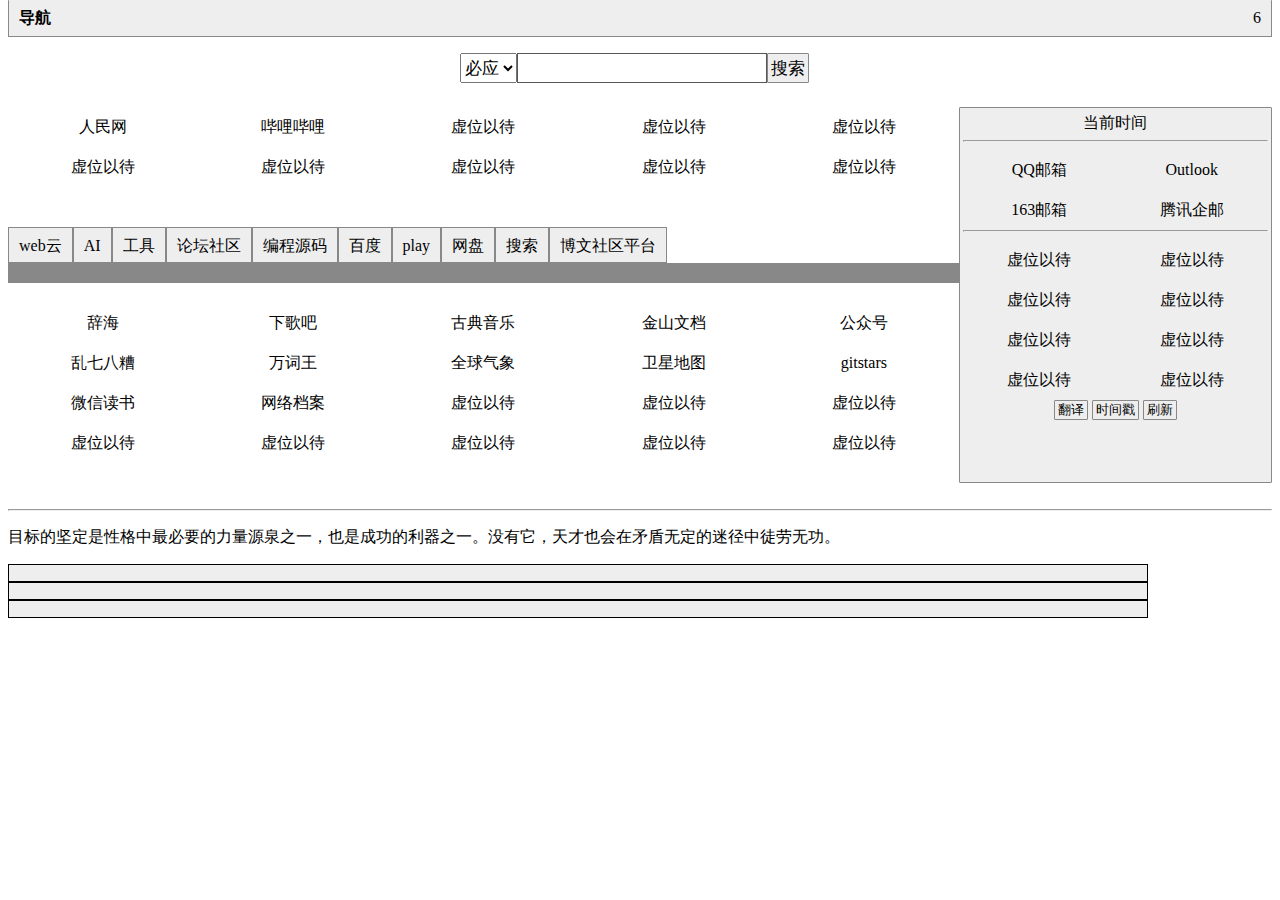
==== commit db0737a0: "Update" ====
--- a/index.html
+++ b/index.html
@@ -75,21 +75,34 @@
 	"v":"6",
 	"right":{
 		"first":[
-			{"url":"https://bi6.top","title":"占位","text":""},
-			{"url":"https://bi6.top","title":"占位","text":""},
-		],
-		"second":[
-		    {"url":"http://mail.qq.com/","title":"QQ邮箱","text":""},
+			{"url":"http://mail.qq.com/","title":"QQ邮箱","text":""},
 			{"url":"https://outlook.live.com/","title":"Outlook","text":""},
 			{"url":"http://mail.163.com/","title":"163邮箱","text":""},
 			{"url":"https:/exmail.qq.com","title":"腾讯企邮","text":""},
-			
+		],
+		"second":[
+			{"url":"https://bi6.top","title":"虚位以待","text":"占位"},
+			{"url":"https://bi6.top","title":"虚位以待","text":"占位"},
+			{"url":"https://bi6.top","title":"虚位以待","text":"占位"},
+			{"url":"https://bi6.top","title":"虚位以待","text":"占位"},
+			{"url":"https://bi6.top","title":"虚位以待","text":"占位"},
+			{"url":"https://bi6.top","title":"虚位以待","text":"占位"},
+			{"url":"https://bi6.top","title":"虚位以待","text":"占位"},
+			{"url":"https://bi6.top","title":"虚位以待","text":"占位"},
+		]
 	},
 	"left":{
 		"first":[
 			{"url":"http://www.people.com.cn/","title":"人民网","text":""},
 			{"url":"http://bilibili.com","title":"哔哩哔哩","text":""},
-			
+			{"url":"https://bi6.top","title":"虚位以待","text":"占位"},
+			{"url":"https://bi6.top","title":"虚位以待","text":"占位"},
+			{"url":"https://bi6.top","title":"虚位以待","text":"占位"},
+			{"url":"https://bi6.top","title":"虚位以待","text":"占位"},
+			{"url":"https://bi6.top","title":"虚位以待","text":"占位"},
+			{"url":"https://bi6.top","title":"虚位以待","text":"占位"},
+			{"url":"https://bi6.top","title":"虚位以待","text":"占位"},
+			{"url":"https://bi6.top","title":"虚位以待","text":"占位"},
 		],
 		"second":[
 			{"url":"https://www.cihai.com.cn/home","title":"辞海","text":""},
@@ -104,7 +117,14 @@
 			{"url":"https://gitstars.cfour.top/","title":"gitstars","text":""},
 			{"url":"https://weread.qq.com/","title":"微信读书","text":""},
 			{"url":"https://web.archive.org/","title":"网络档案","text":""},
-			
+			{"url":"https://bi6.top","title":"虚位以待","text":"占位"},
+			{"url":"https://bi6.top","title":"虚位以待","text":"占位"},
+			{"url":"https://bi6.top","title":"虚位以待","text":"占位"},
+			{"url":"https://bi6.top","title":"虚位以待","text":"占位"},
+			{"url":"https://bi6.top","title":"虚位以待","text":"占位"},
+			{"url":"https://bi6.top","title":"虚位以待","text":"占位"},
+			{"url":"https://bi6.top","title":"虚位以待","text":"占位"},
+			{"url":"https://bi6.top","title":"虚位以待","text":"占位"},
 		],
 		"div":[
 			{
